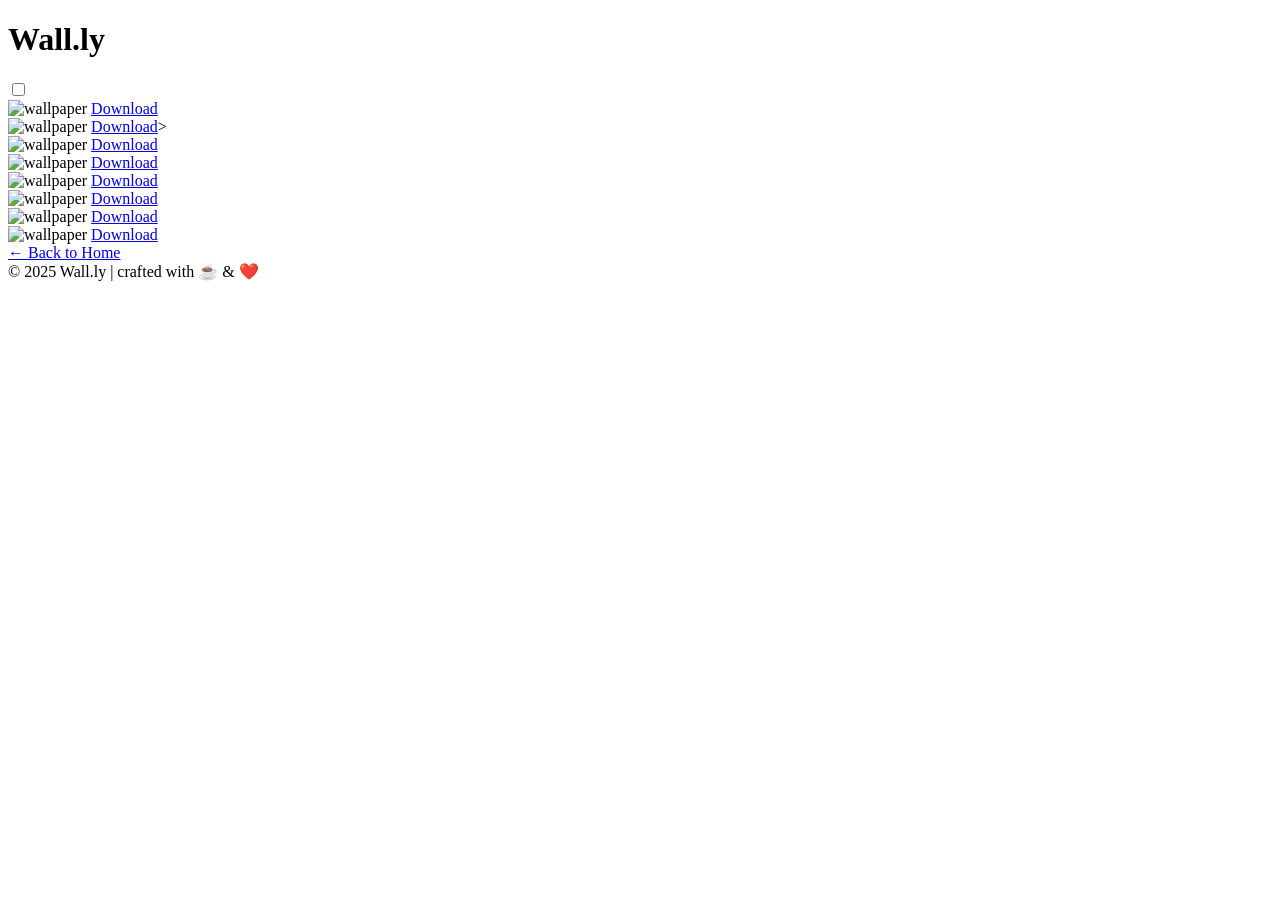
==== animals.html @ c3b57468 "Add animals.html for animal wallpapers gallery" ====
<!DOCTYPE html>
<html lang="en">
<head>
  <meta charset="UTF-8">
  <meta name="viewport" content="width=device-width, initial-scale=1.0">
  <title>Animal Wallpapers</title>
  <link rel="stylesheet" href="style.css">
</head>
<body>
  <header>
    <h1>Wall.ly</h1>
    <link href="https://fonts.googleapis.com/css2?family=Playwrite+US+Modern:wght@400;700&display=swap" rel="stylesheet">  
    <div class="theme-toggle">
  <input type="checkbox" id="modeSwitch" onchange="document.body.classList.toggle('dark', this.checked)">

    </div>
  </header>

  

  <section class="gallery">
    <div class="wallpaper">
      <img src="https://4kwallpapers.com/images/walls/thumbs_3t/23894.jpg" alt="wallpaper">
 <a href="https://4kwallpapers.com/images/walls/thumbs_3t/23894.jpg" download class="download-btn">Download</a>
</div>
    <div class="wallpaper">
      <img src="https://4kwallpapers.com/images/walls/thumbs_3t/21137.jpg" alt="wallpaper">
<a href="https://4kwallpapers.com/images/walls/thumbs_3t/21137.jpg" download class="download-btn">Download</a>>
</div>
    <div class="wallpaper">
      <img src="https://4kwallpapers.com/images/walls/thumbs_2t/23891.jpg" alt="wallpaper">
      <a href="https://4kwallpapers.com/images/walls/thumbs_2t/23891.jpg" download class="download-btn">Download</a>
</div>
    <div class="wallpaper">
      <img src="https://4kwallpapers.com/images/walls/thumbs_2t/19771.jpg" alt="wallpaper">
      <a href="https://4kwallpapers.com/images/walls/thumbs_2t/19771.jpg" download class="download-btn">Download</a>
</div>
    <div class="wallpaper">
      <img src="https://4kwallpapers.com/images/walls/thumbs_2t/16431.jpg" alt="wallpaper">
      <a href="https://4kwallpapers.com/images/walls/thumbs_2t/16431.jpg" download class="download-btn">Download</a>
</div>
    <div class="wallpaper">
      <img src="https://4kwallpapers.com/images/walls/thumbs_2t/14387.jpg" alt="wallpaper">
      <a href="https://4kwallpapers.com/images/walls/thumbs_2t/14387.jpg" download class="download-btn">Download</a>
</div>
    <div class="wallpaper">
      <img src="https://4kwallpapers.com/images/walls/thumbs_2t/13236.jpg" alt="wallpaper">
      <a href="https://4kwallpapers.com/images/walls/thumbs_2t/13236.jpg" download class="download-btn">Download</a>
</div>
    <div class="wallpaper">
      <img src="https://cdn.pixabay.com/photo/2020/06/11/18/18/guinea-pig-5287749_1280.jpg" alt="wallpaper">
      <a href="https://cdn.pixabay.com/photo/2020/06/11/18/18/guinea-pig-5287749_1280.jpg" download class="download-btn">Download</a>
</div>
    <a href="index.html" class="back-home-btn">← Back to Home</a>
   <footer class="footer">
  <div class="footer-category-info">
    <!-- Insert unique text or icon per page -->
  </div>
 <div class="footer-credit centered-footer">
  ©️ 2025 Wall.ly | crafted with ☕ & ❤️
</div>
</footer>
  </section>
</body>
</html>
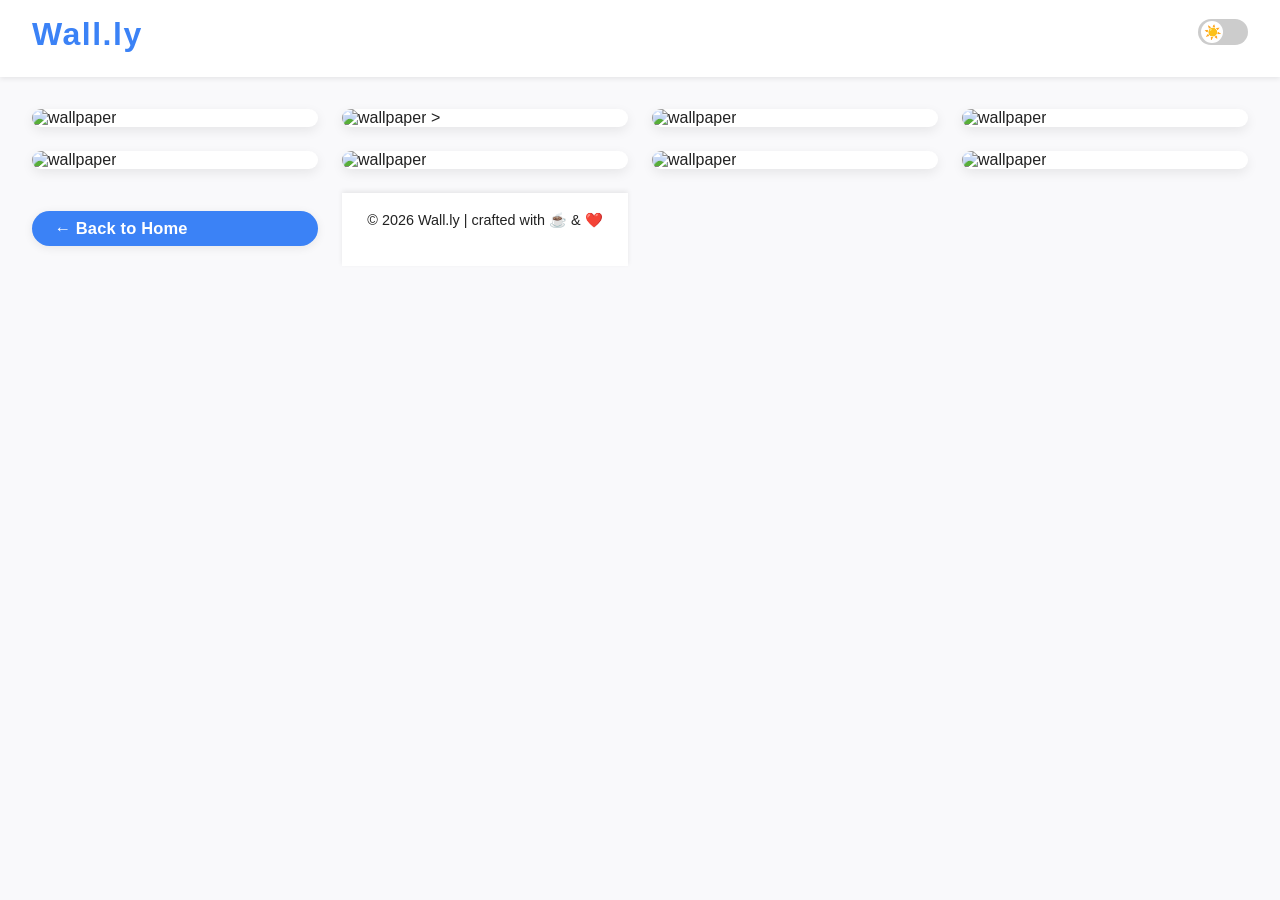
==== commit f5c3000e: "Update animals.html" ====
--- a/animals.html
+++ b/animals.html
@@ -57,7 +57,7 @@
     <!-- Insert unique text or icon per page -->
   </div>
  <div class="footer-credit centered-footer">
-  ©️ 2025 Wall.ly | crafted with ☕ & ❤️
+  ©️ 2026 Wall.ly | crafted with ☕ & ❤️
 </div>
 </footer>
   </section>
--- a/style.css
+++ b/style.css
@@ -0,0 +1,293 @@
+/* ------------------------------
+   THEME VARIABLES
+------------------------------ */
+:root {
+  --bg: #f9f9fb;
+  --text: #222;
+  --card-bg: #fff;
+  --accent: #3b82f6;
+  --shadow: rgba(0, 0, 0, 0.08);
+  --caption-bg: rgba(0, 0, 0, 0.45);
+}
+
+/* Dark Mode Variables */
+body.dark {
+  --bg: #0d0d0f;
+  --text: #e6e6e6;
+  --card-bg: #161618;
+  --accent: #60a5fa;
+  --shadow: rgba(255, 255, 255, 0.05);
+  --caption-bg: rgba(0, 0, 0, 0.6);
+}
+
+/* ------------------------------
+   RESET & GLOBAL STYLES
+------------------------------ */
+* {
+  margin: 0;
+  padding: 0;
+  box-sizing: border-box;
+  font-family: "Poppins", sans-serif;
+}
+
+body {
+  background: var(--bg);
+  color: var(--text);
+  transition: background 0.4s, color 0.4s;
+}
+
+/* ------------------------------
+   HEADER
+------------------------------ */
+header {
+  display: flex;
+  justify-content: space-between;
+  align-items: center;
+  padding: 1rem 2rem;
+  background: var(--card-bg);
+  box-shadow: 0 2px 5px var(--shadow);
+  position: sticky;
+  top: 0;
+  z-index: 50;
+}
+
+header h1 {
+  font-family: 'Playwrite US Modern', Arial, sans-serif;
+  color: #3b82f6;
+  font-size: 2.0rem;
+  margin-bottom: 8px;
+  font-weight: 700;
+  letter-spacing: 1.5px;
+}
+
+
+
+/* ------------------------------
+   THEME TOGGLE
+------------------------------ */
+.theme-toggle {
+  position: absolute;
+  right: 2rem;
+  top: 1.2rem;
+}
+
+.theme-toggle input {
+  appearance: none;
+  width: 50px;
+  height: 26px;
+  background: #ccc;
+  border-radius: 26px;
+  position: relative;
+  outline: none;
+  cursor: pointer;
+  transition: background 0.3s;
+}
+
+.theme-toggle input::before {
+  content: "☀️";
+  position: absolute;
+  top: 2px;
+  left: 3px;
+  width: 22px;
+  height: 22px;
+  background: #fff;
+  border-radius: 50%;
+  font-size: 14px;
+  display: flex;
+  align-items: center;
+  justify-content: center;
+  transition: 0.3s;
+}
+
+.theme-toggle input:checked {
+  background: var(--accent);
+}
+
+.theme-toggle input:checked::before {
+  content: "🌙";
+  transform: translateX(24px);
+}
+
+/* ------------------------------
+   CATEGORY NAVIGATION
+------------------------------ */
+.category-nav {
+  display: flex;
+  justify-content: center;
+  flex-wrap: wrap;
+  gap: 0.75rem;
+  padding: 1.2rem;
+  background: var(--card-bg);
+  box-shadow: 0 1px 4px var(--shadow);
+}
+
+.category-btn {
+  text-decoration: none;
+  color: #fff;
+  background: var(--accent);
+  padding: 0.55rem 1.2rem;
+  border-radius: 25px;
+  font-weight: 500;
+  font-size: 0.95rem;
+  transition: all 0.25s ease;
+}
+
+.category-btn:hover {
+  background: #2563eb;
+  transform: translateY(-2px);
+}
+
+/* ------------------------------
+   GALLERY GRID
+------------------------------ */
+.gallery {
+  display: grid;
+  grid-template-columns: repeat(auto-fit, minmax(260px, 1fr));
+  gap: 1.5rem;
+  padding: 2rem;
+  max-width: 1400px;
+  margin: auto;
+}
+
+.wallpaper {
+  display: block;
+  position: relative;
+  border-radius: 14px;
+  overflow: hidden;
+  background: var(--card-bg);
+  box-shadow: 0 4px 12px var(--shadow);
+  transition: transform 0.3s ease, box-shadow 0.3s ease;
+}
+
+.wallpaper:hover {
+  transform: translateY(-6px);
+  box-shadow: 0 6px 18px var(--shadow);
+}
+
+.wallpaper img {
+  width: 100%;
+  height: 240px;
+  object-fit: cover;
+  transition: transform 0.4s ease, opacity 0.3s;
+}
+
+.wallpaper:hover img {
+  transform: scale(1.05);
+  opacity: 0.9;
+}
+
+/* Caption Overlay */
+.caption {
+  position: absolute;
+  bottom: 0;
+  left: 0;
+  right: 0;
+  background: var(--caption-bg);
+  color: #fff;
+  text-align: center;
+  padding: 0.6rem;
+  font-size: 1rem;
+  font-weight: 600;
+  letter-spacing: 0.5px;
+}
+
+/* ------------------------------
+   DOWNLOAD BUTTON (inside .wallpaper)
+------------------------------ */
+.download-btn {
+  position: absolute;
+  top: 10px;
+  right: 10px;
+  background: var(--accent);
+  color: #fff;
+  padding: 0.4rem 0.8rem;
+  border-radius: 15px;
+  font-size: 0.85rem;
+  font-weight: 500;
+  text-decoration: none;
+  opacity: 0;
+  transform: translateY(-8px);
+  transition: opacity 0.3s ease, transform 0.3s ease, background 0.3s;
+  box-shadow: 0 2px 6px var(--shadow);
+}
+
+.download-btn:hover {
+  background: #2563eb;
+}
+.back-home-btn {
+  display: inline-block;
+  background: var(--accent);
+  color: #fff;
+  padding: 0.5rem 1.4rem;
+  border-radius: 22px;
+  font-size: 1.03rem;
+  font-weight: 600;
+  margin: 1.1rem 0 1.25rem 0; /* Top/Right/Bottom/Left - adjust as needed */
+  text-decoration: none;
+  box-shadow: 0 2px 10px var(--shadow);
+  transition: background 0.25s, transform 0.2s;
+  cursor: pointer;
+  letter-spacing: 0.01em;
+}
+.back-home-btn:hover {
+  background: #2563eb;
+  color: #fff;
+  text-decoration: none;
+  transform: translateY(-2px) scale(1.06);
+}
+
+
+.wallpaper:hover .download-btn {
+  opacity: 1;
+  transform: translateY(0);
+}
+
+/* ------------------------------
+   FOOTER
+------------------------------ */
+.footer {
+  background: var(--card-bg);
+  padding: 1.2rem;
+  text-align: center;
+  box-shadow: 0 -2px 5px var(--shadow);
+}
+.footer-credit {
+  font-size: 0.9rem;
+  color: var(--text);
+}
+
+.footer-credit a {
+  color: var(--accent);
+  text-decoration: none;
+  font-weight: 500;
+}
+
+
+
+/* ------------------------------
+   RESPONSIVE DESIGN
+------------------------------ */
+@media (max-width: 600px) {
+  header {
+    flex-direction: column;
+    gap: 0.6rem;
+  }
+
+  header h1 {
+    font-size: 1.4rem;
+  }
+
+  .theme-toggle {
+    position: static;
+  }
+
+  .category-nav {
+    gap: 0.5rem;
+    padding: 0.8rem;
+  }
+
+  .gallery {
+    gap: 1rem;
+    padding: 1.2rem;
+  }
+}
